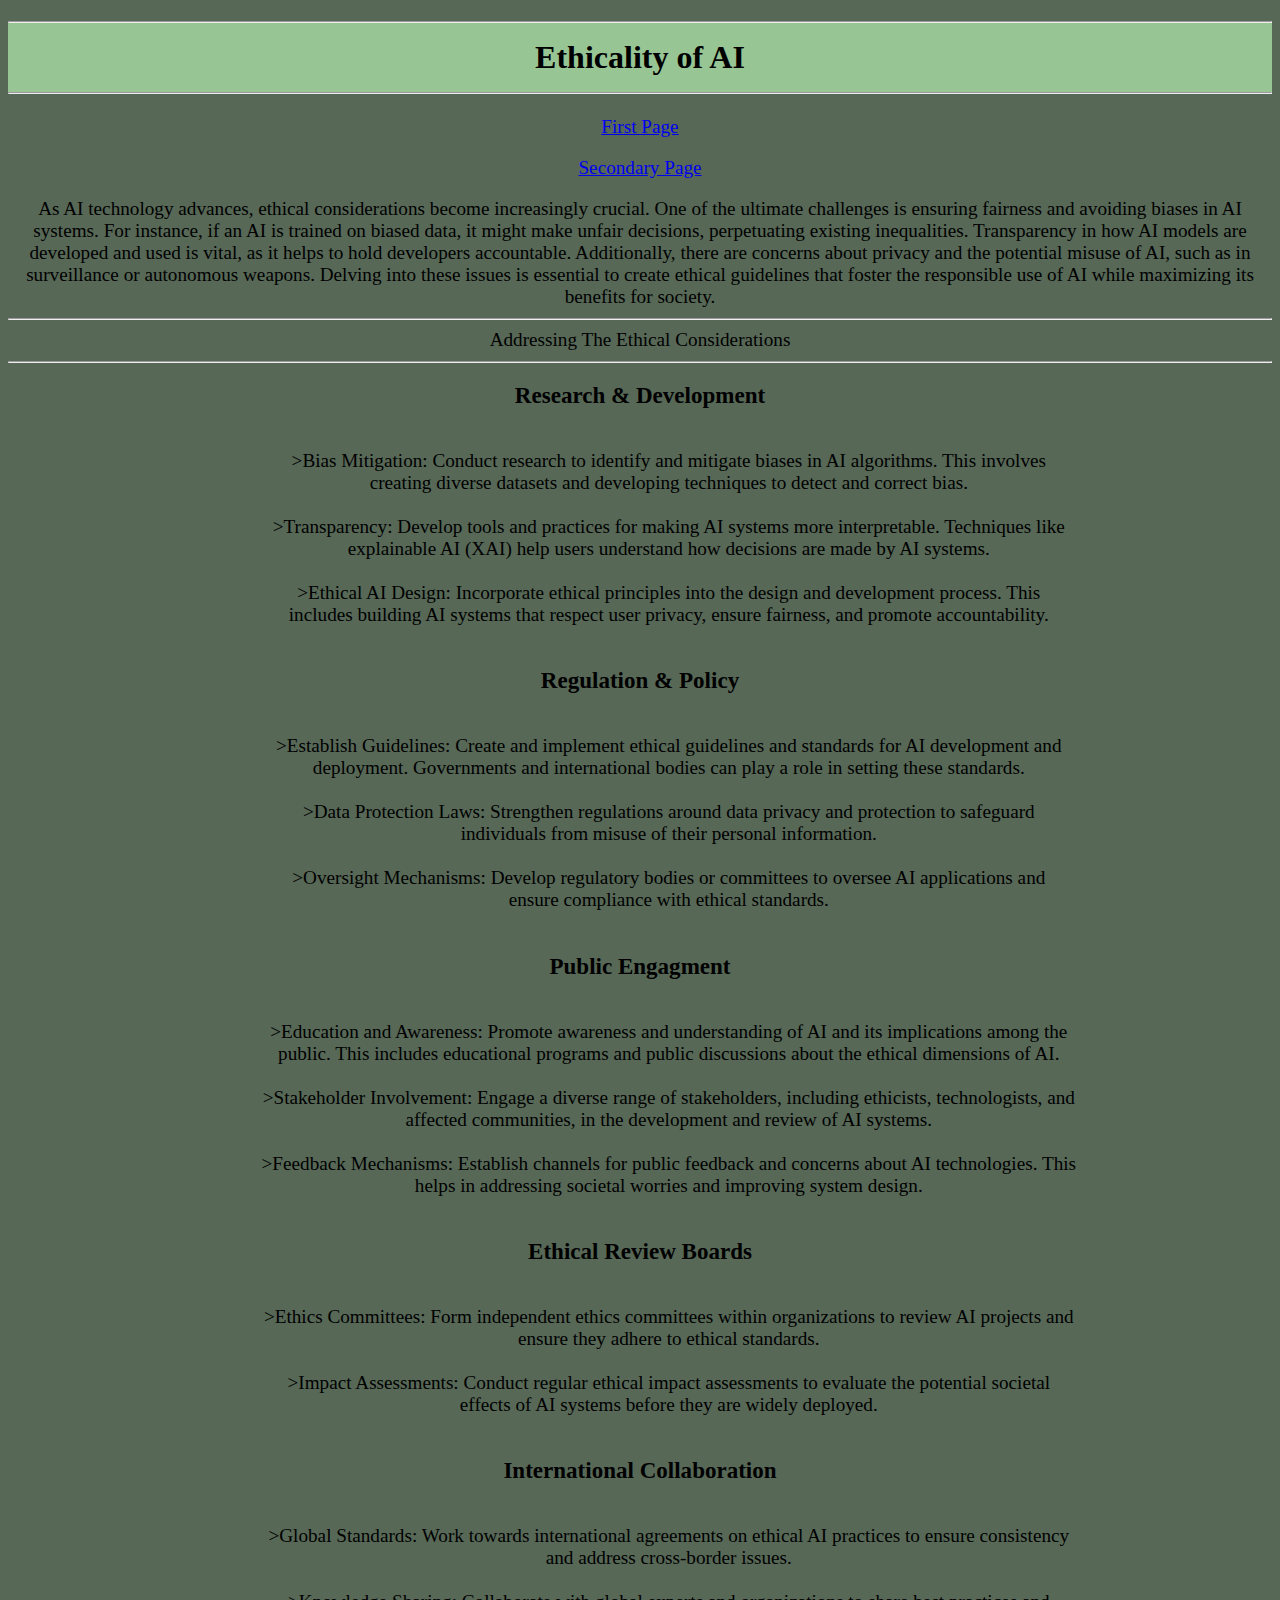
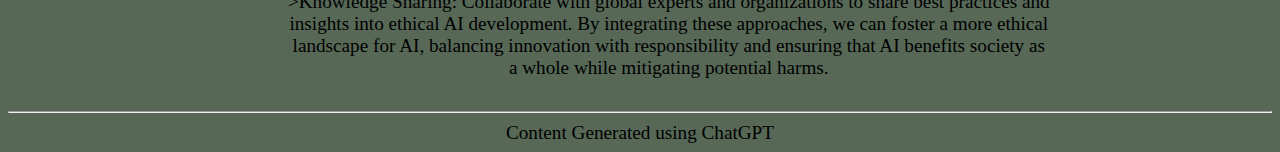
==== index copy.html @ 383abafa "A Whole Lot" ====
<!DOCTYPE html>
<html lang="en">

<head>
    <meta charset="UTF-8">
    <meta name="viewport" content="width=device-width, initial-scale=1.0">
    <title>Assignment 02</title>
    <link rel="stylesheet" href="stylesheet copy.css">
</head>

<body>
    <center>
        <section id="header">
            <h1>
                <hr>
                Ethicality of AI
                <hr>
            </h1>
        </section>
        <nav>
            <p><a href="index.html">First Page</a></p>
            <p><a href="index copy.html">Secondary Page</a></p>
        </nav>
        <section id="Intro">
            As AI technology advances, ethical considerations become increasingly crucial. One of the ultimate
            challenges is
            ensuring fairness and avoiding biases in AI systems. For instance, if an AI is trained on biased data, it
            might
            make unfair decisions, perpetuating existing inequalities. Transparency in how AI models are developed and
            used
            is vital, as it helps to hold developers accountable. Additionally, there are concerns about privacy and the
            potential misuse of AI, such as in surveillance or autonomous weapons. Delving into these issues is
            essential to
            create ethical guidelines that foster the responsible use of AI while maximizing its benefits for society.
        </section>
                <hr>
                Addressing The Ethical Considerations
                <hr>
        </section>
        <h2>Research & Development</h2>
        <section id="Research & Development" class="body">
            >Bias Mitigation: Conduct research to identify and mitigate biases in AI algorithms. This involves
            creating diverse datasets and developing techniques to detect and correct bias.

            >Transparency: Develop tools and practices for making AI systems more interpretable. Techniques like
            explainable AI (XAI) help users understand how decisions are made by AI systems.

            >Ethical AI Design: Incorporate ethical principles into the design and development process. This
            includes building AI systems that respect user privacy, ensure fairness, and promote accountability.
        </section>
        <h2>Regulation & Policy</h2>
        <section id="Regulation & Policy" class="body">
            >Establish Guidelines: Create and implement ethical guidelines and standards for AI development and
            deployment. Governments and international bodies can play a role in setting these standards.

            >Data Protection Laws: Strengthen regulations around data privacy and protection to safeguard
            individuals from misuse of their personal information.

            >Oversight Mechanisms: Develop regulatory bodies or committees to oversee AI applications and
            ensure compliance with ethical standards.
        </section>
        <h2>Public Engagment</h2>
        <section id="Public Engagement" class="body">
            >Education and Awareness: Promote awareness and understanding of AI and its implications among the
            public. This includes educational programs and public discussions about the ethical dimensions of AI.

            >Stakeholder Involvement: Engage a diverse range of stakeholders, including ethicists, technologists, and
            affected communities, in the development and review of AI systems.

            >Feedback Mechanisms: Establish channels for public feedback and concerns about AI technologies. This
            helps in addressing societal worries and improving system design.
        </section>
        <h2>Ethical Review Boards</h2>
        <section id="Ethical Review Boards" class="body">
            >Ethics Committees: Form independent ethics committees within organizations to review AI projects and
            ensure they adhere to ethical standards.

            >Impact Assessments: Conduct regular ethical impact assessments to evaluate the potential societal
            effects of AI systems before they are widely deployed.
        </section>
        <h2>International Collaboration</h2>
        <section id="International Collaboration" class="body">
            >Global Standards: Work towards international agreements on ethical AI practices to ensure consistency
            and address cross-border issues.

            >Knowledge Sharing: Collaborate with global experts and organizations to share best practices and
            insights into ethical AI development. By integrating these approaches, we can foster a more ethical
            landscape for AI, balancing innovation with responsibility and ensuring that AI benefits society as
            a whole while mitigating potential harms.
        </section>
        <footer>
            <hr>
            Content Generated using ChatGPT
        </footer>
    </center>
</body>

</html>
---- stylesheet copy.css ----
body {
    background-color: rgb(87, 104, 87);
    font-size: larger;
}
h1 {
    font-size: xx-large;
    background-color: rgb(151, 197, 147);
}
h2 {
    font-size: larger;
}

.body {
    white-space: pre-wrap;
}
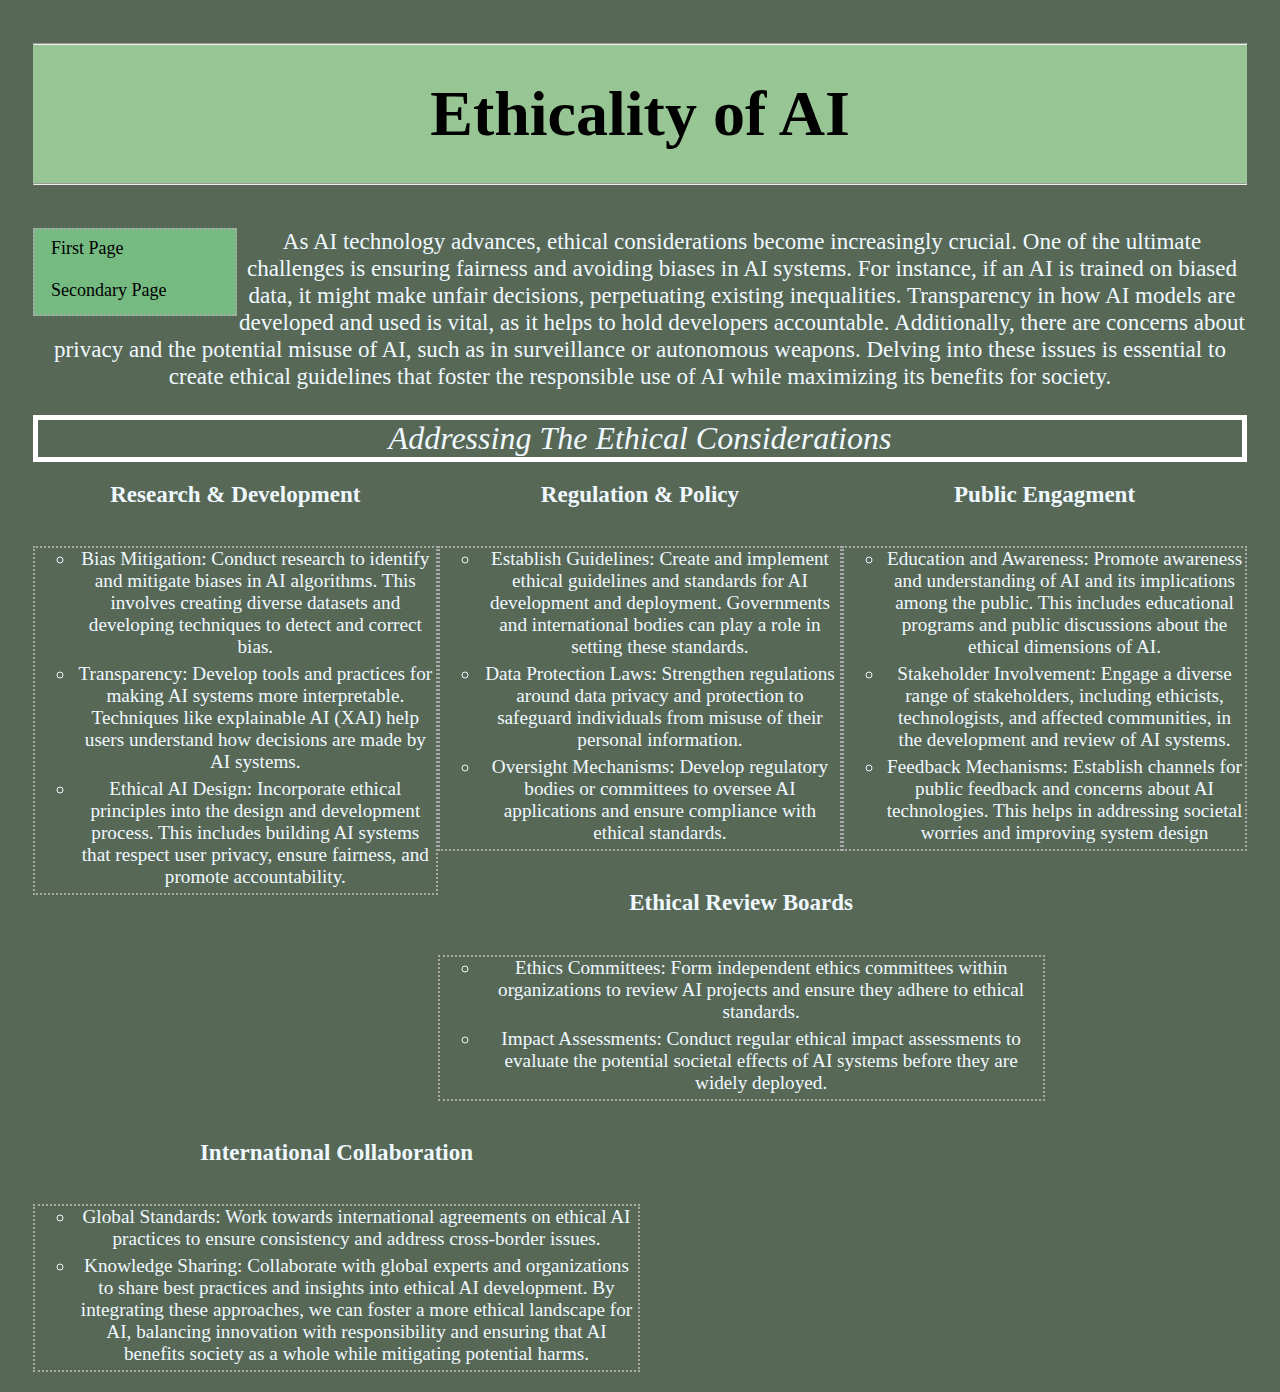
==== commit 438afe71: "Base-Stuff" ====
--- a/index copy.html
+++ b/index copy.html
@@ -9,90 +9,121 @@
 </head>
 
 <body>
-    <center>
-        <section id="header">
-            <h1>
-                <hr>
-                Ethicality of AI
-                <hr>
-            </h1>
-        </section>
-        <nav>
-            <p><a href="index.html">First Page</a></p>
-            <p><a href="index copy.html">Secondary Page</a></p>
-        </nav>
-        <section id="Intro">
-            As AI technology advances, ethical considerations become increasingly crucial. One of the ultimate
-            challenges is
-            ensuring fairness and avoiding biases in AI systems. For instance, if an AI is trained on biased data, it
-            might
-            make unfair decisions, perpetuating existing inequalities. Transparency in how AI models are developed and
-            used
-            is vital, as it helps to hold developers accountable. Additionally, there are concerns about privacy and the
-            potential misuse of AI, such as in surveillance or autonomous weapons. Delving into these issues is
-            essential to
-            create ethical guidelines that foster the responsible use of AI while maximizing its benefits for society.
-        </section>
-                <hr>
-                Addressing The Ethical Considerations
-                <hr>
-        </section>
+    <section id="header">
+        <h1>
+            <hr>
+            Ethicality of AI
+            <hr>
+        </h1>
+    </section>
+    <nav>
+        <ul class="nav">
+            <li><a href="index.html">First Page</a></li>
+            <li><a href="index copy.html">Secondary Page</a></li>
+        </ul>
+    </nav>
+    <section id="Intro">
+        As AI technology advances, ethical considerations become increasingly crucial. One of the ultimate
+        challenges is
+        ensuring fairness and avoiding biases in AI systems. For instance, if an AI is trained on biased data, it
+        might
+        make unfair decisions, perpetuating existing inequalities. Transparency in how AI models are developed and
+        used
+        is vital, as it helps to hold developers accountable. Additionally, there are concerns about privacy and the
+        potential misuse of AI, such as in surveillance or autonomous weapons. Delving into these issues is
+        essential to
+        create ethical guidelines that foster the responsible use of AI while maximizing its benefits for society.
+    </section>
+    <section id="sectionTitles">
+
+        Addressing The Ethical Considerations
+
+    </section>
+    </section>
+
+    <section id="columninfo" class="column">
         <h2>Research & Development</h2>
-        <section id="Research & Development" class="body">
-            >Bias Mitigation: Conduct research to identify and mitigate biases in AI algorithms. This involves
-            creating diverse datasets and developing techniques to detect and correct bias.
+        <ul>
+            <li>
+                Bias Mitigation: Conduct research to identify and mitigate biases in AI algorithms. This involves
+                creating diverse datasets and developing techniques to detect and correct bias.
+            </li>
+            <li>
+                Transparency: Develop tools and practices for making AI systems more interpretable. Techniques like
+                explainable AI (XAI) help users understand how decisions are made by AI systems.
+            </li>
+            <li>
+                Ethical AI Design: Incorporate ethical principles into the design and development process. This
+                includes building AI systems that respect user privacy, ensure fairness, and promote accountability.
+            </li>
+        </ul>
+    </section>
 
-            >Transparency: Develop tools and practices for making AI systems more interpretable. Techniques like
-            explainable AI (XAI) help users understand how decisions are made by AI systems.
+    <section id="columninfo" class="column">
+        <h2>Regulation & Policy</h2>
+        <ul>
+            <li>
+                Establish Guidelines: Create and implement ethical guidelines and standards for AI development and
+                deployment. Governments and international bodies can play a role in setting these standards.
+            </li>
+            <li>
+                Data Protection Laws: Strengthen regulations around data privacy and protection to safeguard
+                individuals from misuse of their personal information.
+            </li>
+            <li>
+                Oversight Mechanisms: Develop regulatory bodies or committees to oversee AI applications and
+                ensure compliance with ethical standards.
+            </li>
+        </ul>
+    </section>
 
-            >Ethical AI Design: Incorporate ethical principles into the design and development process. This
-            includes building AI systems that respect user privacy, ensure fairness, and promote accountability.
-        </section>
-        <h2>Regulation & Policy</h2>
-        <section id="Regulation & Policy" class="body">
-            >Establish Guidelines: Create and implement ethical guidelines and standards for AI development and
-            deployment. Governments and international bodies can play a role in setting these standards.
+    <section id="columninfo" class="column">
+        <h2>Public Engagment</h2>
+        <ul>
+            <li>
+                Education and Awareness: Promote awareness and understanding of AI and its implications among the
+                public. This includes educational programs and public discussions about the ethical dimensions of AI.
+            </li>
+            <li>
+                Stakeholder Involvement: Engage a diverse range of stakeholders, including ethicists, technologists, and
+                affected communities, in the development and review of AI systems.
+            </li>
+            <li>
+                Feedback Mechanisms: Establish channels for public feedback and concerns about AI technologies. This
+                helps in addressing societal worries and improving system design
+            </li>
+        </ul>
+    </section>
 
-            >Data Protection Laws: Strengthen regulations around data privacy and protection to safeguard
-            individuals from misuse of their personal information.
+    <section id="columninfo" class="column50">
+        <h2>Ethical Review Boards</h2>
+        <ul>
+            <li>
+                Ethics Committees: Form independent ethics committees within organizations to review AI projects and
+                ensure they adhere to ethical standards.
+            </li>
+            <li>
+                Impact Assessments: Conduct regular ethical impact assessments to evaluate the potential societal
+                effects of AI systems before they are widely deployed.
+            </li>
+        </ul>
+    </section>
 
-            >Oversight Mechanisms: Develop regulatory bodies or committees to oversee AI applications and
-            ensure compliance with ethical standards.
-        </section>
-        <h2>Public Engagment</h2>
-        <section id="Public Engagement" class="body">
-            >Education and Awareness: Promote awareness and understanding of AI and its implications among the
-            public. This includes educational programs and public discussions about the ethical dimensions of AI.
-
-            >Stakeholder Involvement: Engage a diverse range of stakeholders, including ethicists, technologists, and
-            affected communities, in the development and review of AI systems.
-
-            >Feedback Mechanisms: Establish channels for public feedback and concerns about AI technologies. This
-            helps in addressing societal worries and improving system design.
-        </section>
-        <h2>Ethical Review Boards</h2>
-        <section id="Ethical Review Boards" class="body">
-            >Ethics Committees: Form independent ethics committees within organizations to review AI projects and
-            ensure they adhere to ethical standards.
-
-            >Impact Assessments: Conduct regular ethical impact assessments to evaluate the potential societal
-            effects of AI systems before they are widely deployed.
-        </section>
+    <section id="columninfo" class="column50">
         <h2>International Collaboration</h2>
-        <section id="International Collaboration" class="body">
-            >Global Standards: Work towards international agreements on ethical AI practices to ensure consistency
-            and address cross-border issues.
-
-            >Knowledge Sharing: Collaborate with global experts and organizations to share best practices and
-            insights into ethical AI development. By integrating these approaches, we can foster a more ethical
-            landscape for AI, balancing innovation with responsibility and ensuring that AI benefits society as
-            a whole while mitigating potential harms.
-        </section>
-        <footer>
-            <hr>
-            Content Generated using ChatGPT
-        </footer>
-    </center>
+        <ul>
+            <li>
+                Global Standards: Work towards international agreements on ethical AI practices to ensure consistency
+                and address cross-border issues.
+            </li>
+            <li>
+                Knowledge Sharing: Collaborate with global experts and organizations to share best practices and
+                insights into ethical AI development. By integrating these approaches, we can foster a more ethical
+                landscape for AI, balancing innovation with responsibility and ensuring that AI benefits society as
+                a whole while mitigating potential harms.
+            </li>
+        </ul>
+    </section>
 </body>
 
 </html>--- a/stylesheet copy.css
+++ b/stylesheet copy.css
@@ -1,15 +1,103 @@
+* {
+    align-items: center;
+    text-align: center;
+}
+
 body {
+    text-align: center;
     background-color: rgb(87, 104, 87);
     font-size: larger;
+    color: aliceblue;
+    padding-inline: 15px;
+    padding-left: 25px;
+    padding-right: 25px;
 }
-h1 {
+
+#header {
+    text-align: center;
+    color: black;
     font-size: xx-large;
     background-color: rgb(151, 197, 147);
 }
+
+
 h2 {
     font-size: larger;
+}
+ul {
+    border: 2px dotted darkgray;
+    float: left;
+    text-align: center;
+    list-style-type: circle;
+}
+li {
+    float: left;
+    padding-bottom: 5px;
+}
+ul.nav {
+    font-size: large;
+    float: left;
+    text-align: center;
+    list-style-type: none;
+    margin: 0;
+    padding: 0;
+    width: 200px;
+    background-color: #75ba80;
+}
+
+li a {
+    display: block;
+    color: #000;
+    padding: 8px 16px;
+    text-decoration: none;
+}
+
+/* Change the link color on hover */
+li a:hover {
+    background-color: #555;
+    color: white;
 }
 
 .body {
     white-space: pre-wrap;
 }
+
+#Intro {
+    font-size: larger;
+    text-align: center;
+    word-wrap: normal;
+    padding-bottom: 25px;
+}
+
+#sectionTitles {
+    text-align: center;
+    font-size: xx-large;
+    font-style: italic;
+    border: 5px solid white;
+}
+
+#columninfo {
+    border: 0px dotted white;
+}
+
+.column {
+    float: left;
+    width: 33.33%
+}
+
+.column50 {
+    float: left;
+    width: 50%;
+}
+
+.row::after {
+    content: "";
+    display: table;
+    clear: both;
+}
+
+@media screen and (max-width: 600px) {
+    .column {
+        width: 100%
+    }
+}